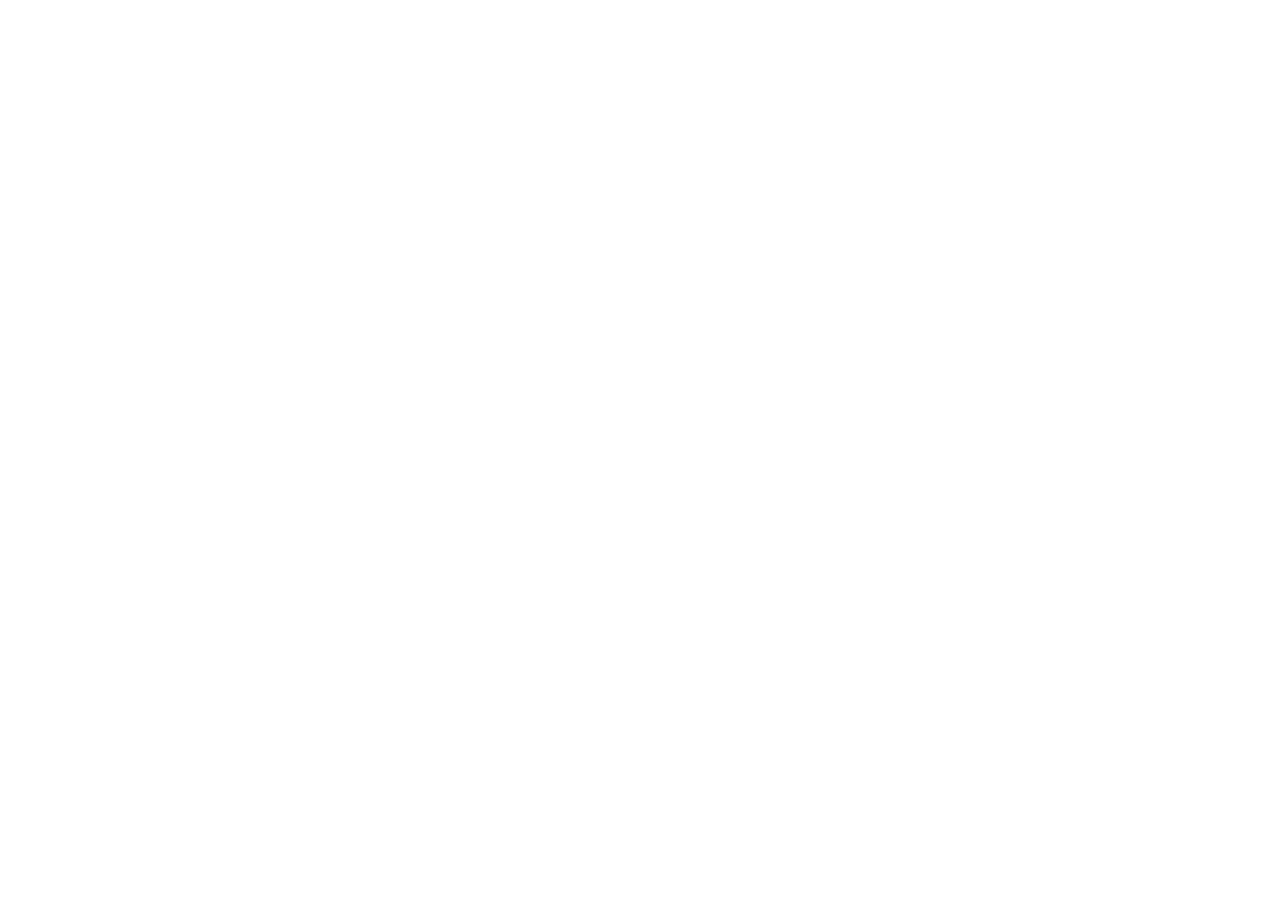
==== index.html @ 14a0178b "first commit" ====
<!DOCTYPE html>
<html lang="en">
<head>
    <meta charset="UTF-8">
    <meta name="viewport" content="width=device-width, initial-scale=1.0">
    <title>Tower defense group project</title>
    <link rel="stylesheet" href="css/style.css">
    <script src="js/p5.min.js"></script>
    
</head>
<body>
    <script src="sketch.js"></script>
</body>
</html>
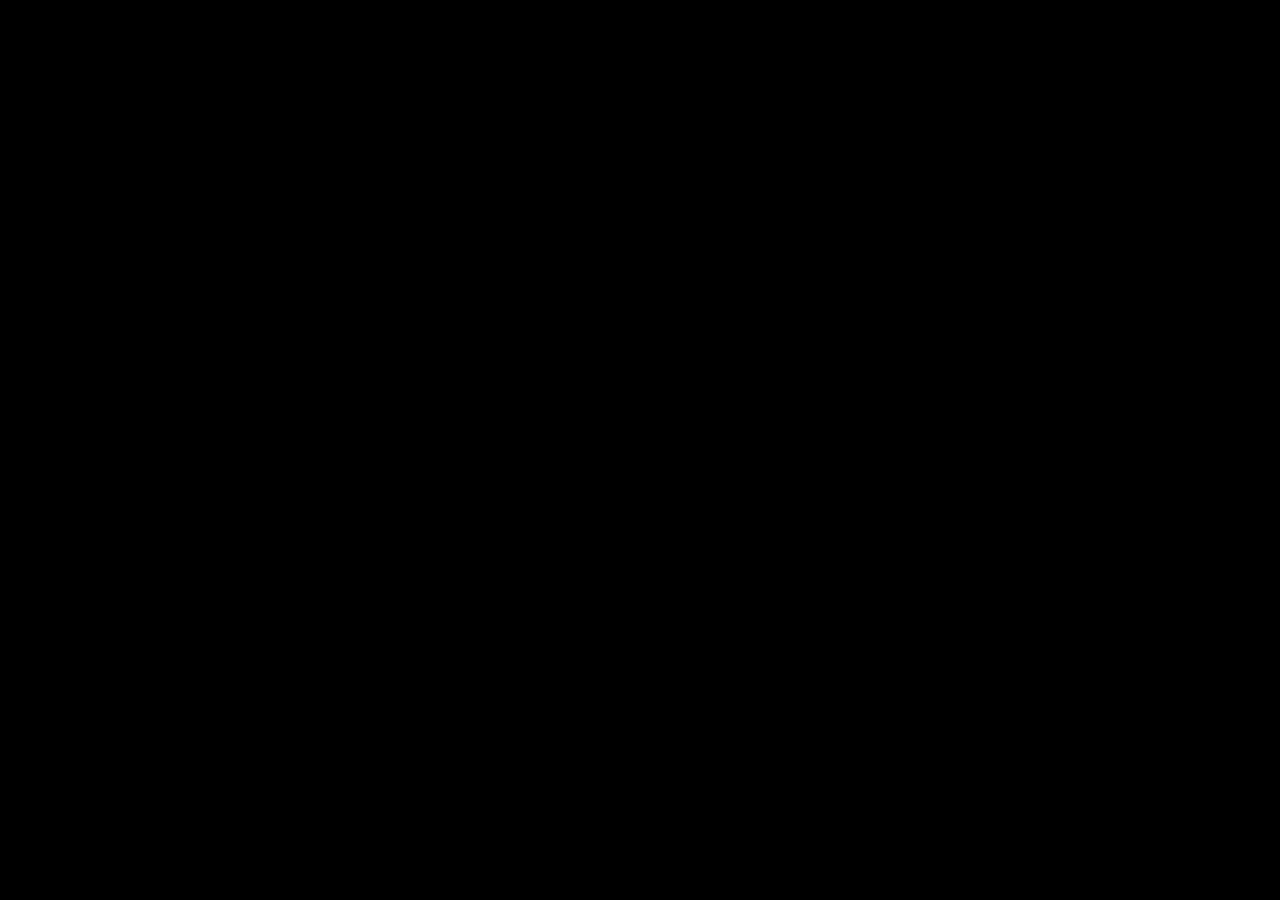
==== commit a6ba3b3f: "Jeg har fixet mappet ../" ====
--- a/index.html
+++ b/index.html
@@ -5,10 +5,9 @@
     <meta name="viewport" content="width=device-width, initial-scale=1.0">
     <title>Tower defense group project</title>
     <link rel="stylesheet" href="css/style.css">
-    <script src="js/p5.min.js"></script>
-    
+    <script src="../js/p5.min.js"></script>
 </head>
 <body>
-    <script src="sketch.js"></script>
+    <script src="tårnet.js"></script>
 </body>
 </html>
--- a/css/style.css
+++ b/css/style.css
@@ -0,0 +1,19 @@
+* {
+    margin: 0;
+    padding: 0;
+    box-sizing: border-box;
+}
+
+body {
+    display: flex;
+    justify-content: center;
+    align-items: center;
+    min-height: 100vh;
+    background: #000000;
+}
+
+#game {
+    display: grid;
+    grid-template-columns: repeat(10, 50px);
+    gap: 2px;
+}
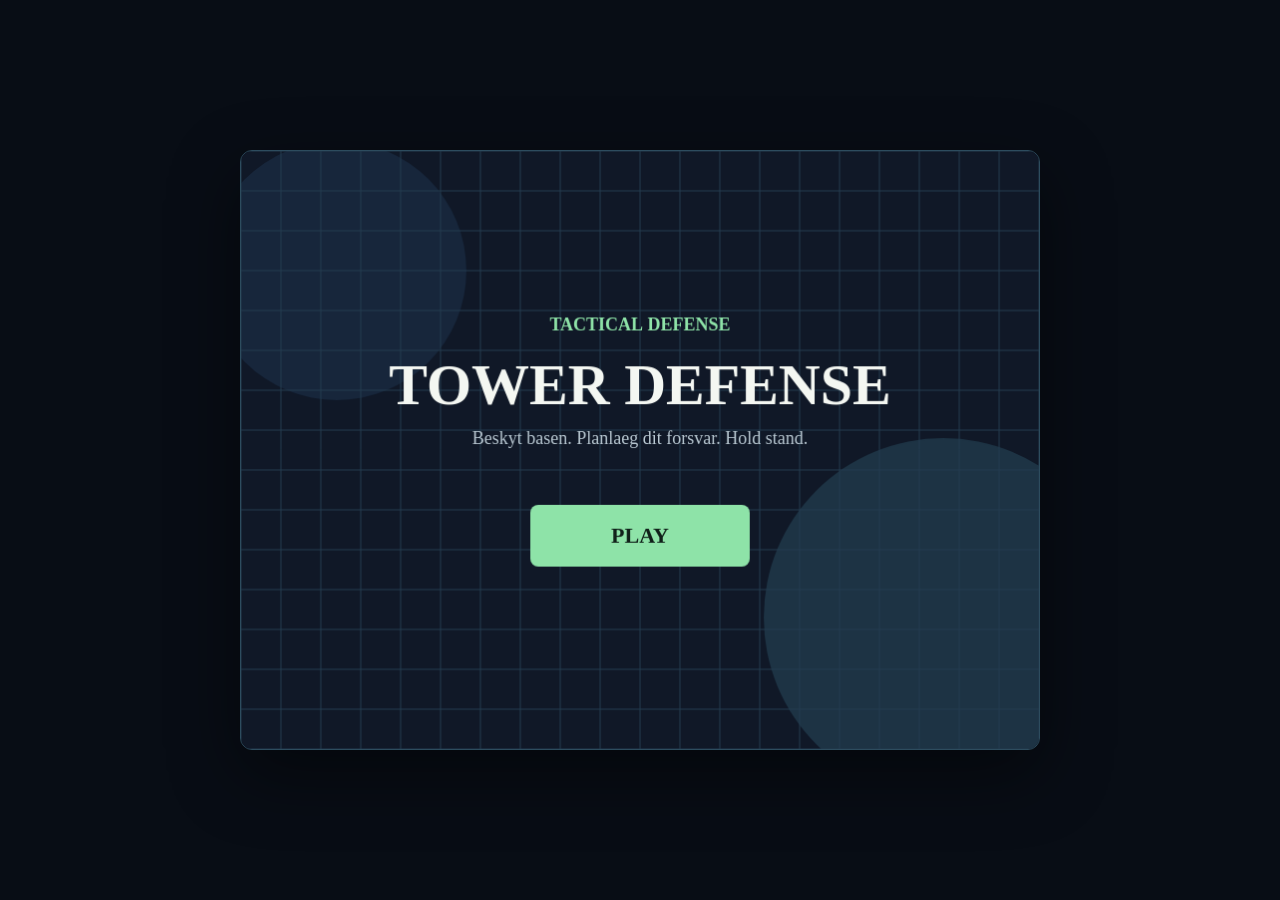
==== commit 31fddc2a: "Start menuen er done" ====
--- a/index.html
+++ b/index.html
@@ -1,13 +1,13 @@
 <!DOCTYPE html>
-<html lang="en">
+<html lang="da">
 <head>
     <meta charset="UTF-8">
     <meta name="viewport" content="width=device-width, initial-scale=1.0">
     <title>Tower defense group project</title>
     <link rel="stylesheet" href="css/style.css">
-    <script src="../js/p5.min.js"></script>
+    <script src="js/p5.min.js"></script>
 </head>
 <body>
-    <script src="tårnet.js"></script>
+    <script src="sketch.js"></script>
 </body>
 </html>
--- a/css/style.css
+++ b/css/style.css
@@ -9,11 +9,21 @@
     justify-content: center;
     align-items: center;
     min-height: 100vh;
-    background: #000000;
+    padding: 24px;
+    background: #080d15;
+}
+
+canvas {
+    display: block;
+    width: min(800px, calc(100vw - 48px)) !important;
+    height: min(600px, calc((100vw - 48px) * 0.75)) !important;
+    border: 1px solid #2d4c5e;
+    border-radius: 12px;
+    box-shadow: 0 24px 70px rgba(0, 0, 0, 0.45);
 }
 
 #game {
     display: grid;
-    grid-template-columns: repeat(10, 50px);
+    grid-template-columns: repeat(10, 65px);
     gap: 2px;
 }
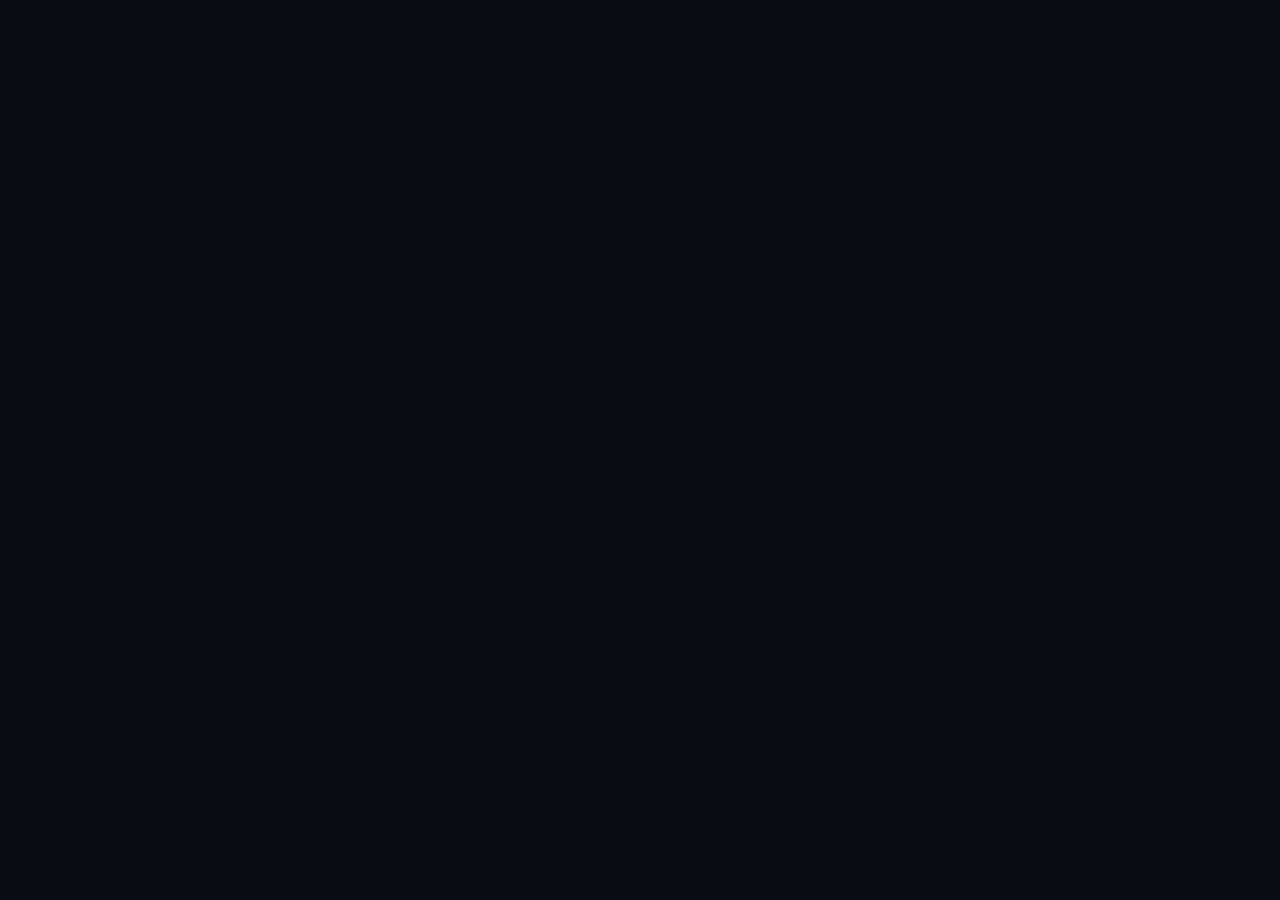
==== commit b66aa0a1: "changed whole game name to index.html" ====
--- a/index.html
+++ b/index.html
@@ -8,6 +8,6 @@
     <script src="js/p5.min.js"></script>
 </head>
 <body>
-    <script src="sketch.js"></script>
+    <script src="menu/Start menu.js"></script>
 </body>
 </html>
--- a/css/style.css
+++ b/css/style.css
@@ -8,22 +8,97 @@
     display: flex;
     justify-content: center;
     align-items: center;
+    flex-direction: column;
+    gap: 12px;
     min-height: 100vh;
     padding: 24px;
     background: #080d15;
 }
 
+#game-board {
+    display: flex;
+    flex-direction: column;
+    align-items: center;
+    gap: 12px;
+    width: min(650px, calc(100vw - 48px));
+}
+
+#game-controls {
+    display: flex;
+    align-items: center;
+    justify-content: space-between;
+    width: 100%;
+}
+
+#wave-counter {
+    display: grid;
+    place-items: center;
+    min-width: 90px;
+    height: 34px;
+    color: #fff;
+    background: #142314;
+    border: 1px solid #527552;
+    border-radius: 4px;
+    font: 600 15px sans-serif;
+}
+
+#game-speed {
+    display: flex;
+    gap: 4px;
+    padding: 3px;
+    background: #101c25;
+    border: 1px solid #2d4c5e;
+    border-radius: 5px;
+}
+
+#game-speed button {
+    min-width: 38px;
+    height: 26px;
+    color: #c8d3da;
+    background: transparent;
+    border: 0;
+    border-radius: 3px;
+    cursor: pointer;
+    font: 600 13px sans-serif;
+}
+
+#game-speed button[aria-pressed="true"] {
+    color: #081018;
+    background: #77bce8;
+}
+
+#game-speed button:focus-visible {
+    outline: 2px solid #fff;
+    outline-offset: 2px;
+}
+
+#auto-wave {
+    height: 34px;
+    padding: 0 10px;
+    color: #c8d3da;
+    background: #101c25;
+    border: 1px solid #2d4c5e;
+    border-radius: 5px;
+    cursor: pointer;
+    font: 600 13px sans-serif;
+}
+
+#auto-wave[aria-pressed="true"] {
+    color: #081018;
+    background: #8fd18f;
+}
+
+#auto-wave:focus-visible {
+    outline: 2px solid #fff;
+    outline-offset: 2px;
+}
+
 canvas {
     display: block;
-    width: min(800px, calc(100vw - 48px)) !important;
-    height: min(600px, calc((100vw - 48px) * 0.75)) !important;
+    width: 100% !important;
+    height: auto !important;
     border: 1px solid #2d4c5e;
     border-radius: 12px;
     box-shadow: 0 24px 70px rgba(0, 0, 0, 0.45);
 }
 
-#game {
-    display: grid;
-    grid-template-columns: repeat(10, 65px);
-    gap: 2px;
-}
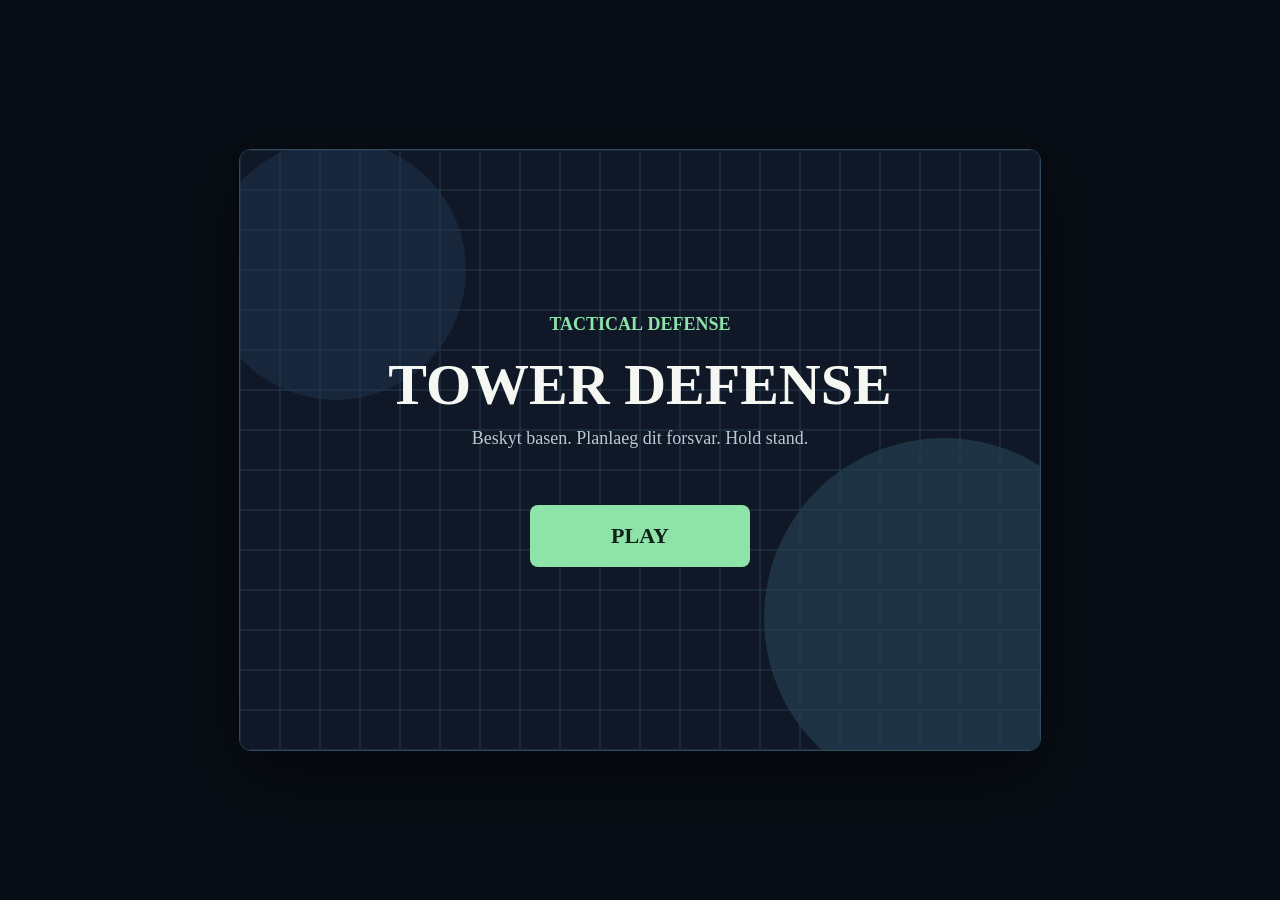
==== commit bf7be405: "menu reference er nu med stort M" ====
--- a/index.html
+++ b/index.html
@@ -8,6 +8,6 @@
     <script src="js/p5.min.js"></script>
 </head>
 <body>
-    <script src="menu/Start menu.js"></script>
+    <script src="Menu/Start menu.js"></script>
 </body>
 </html>
